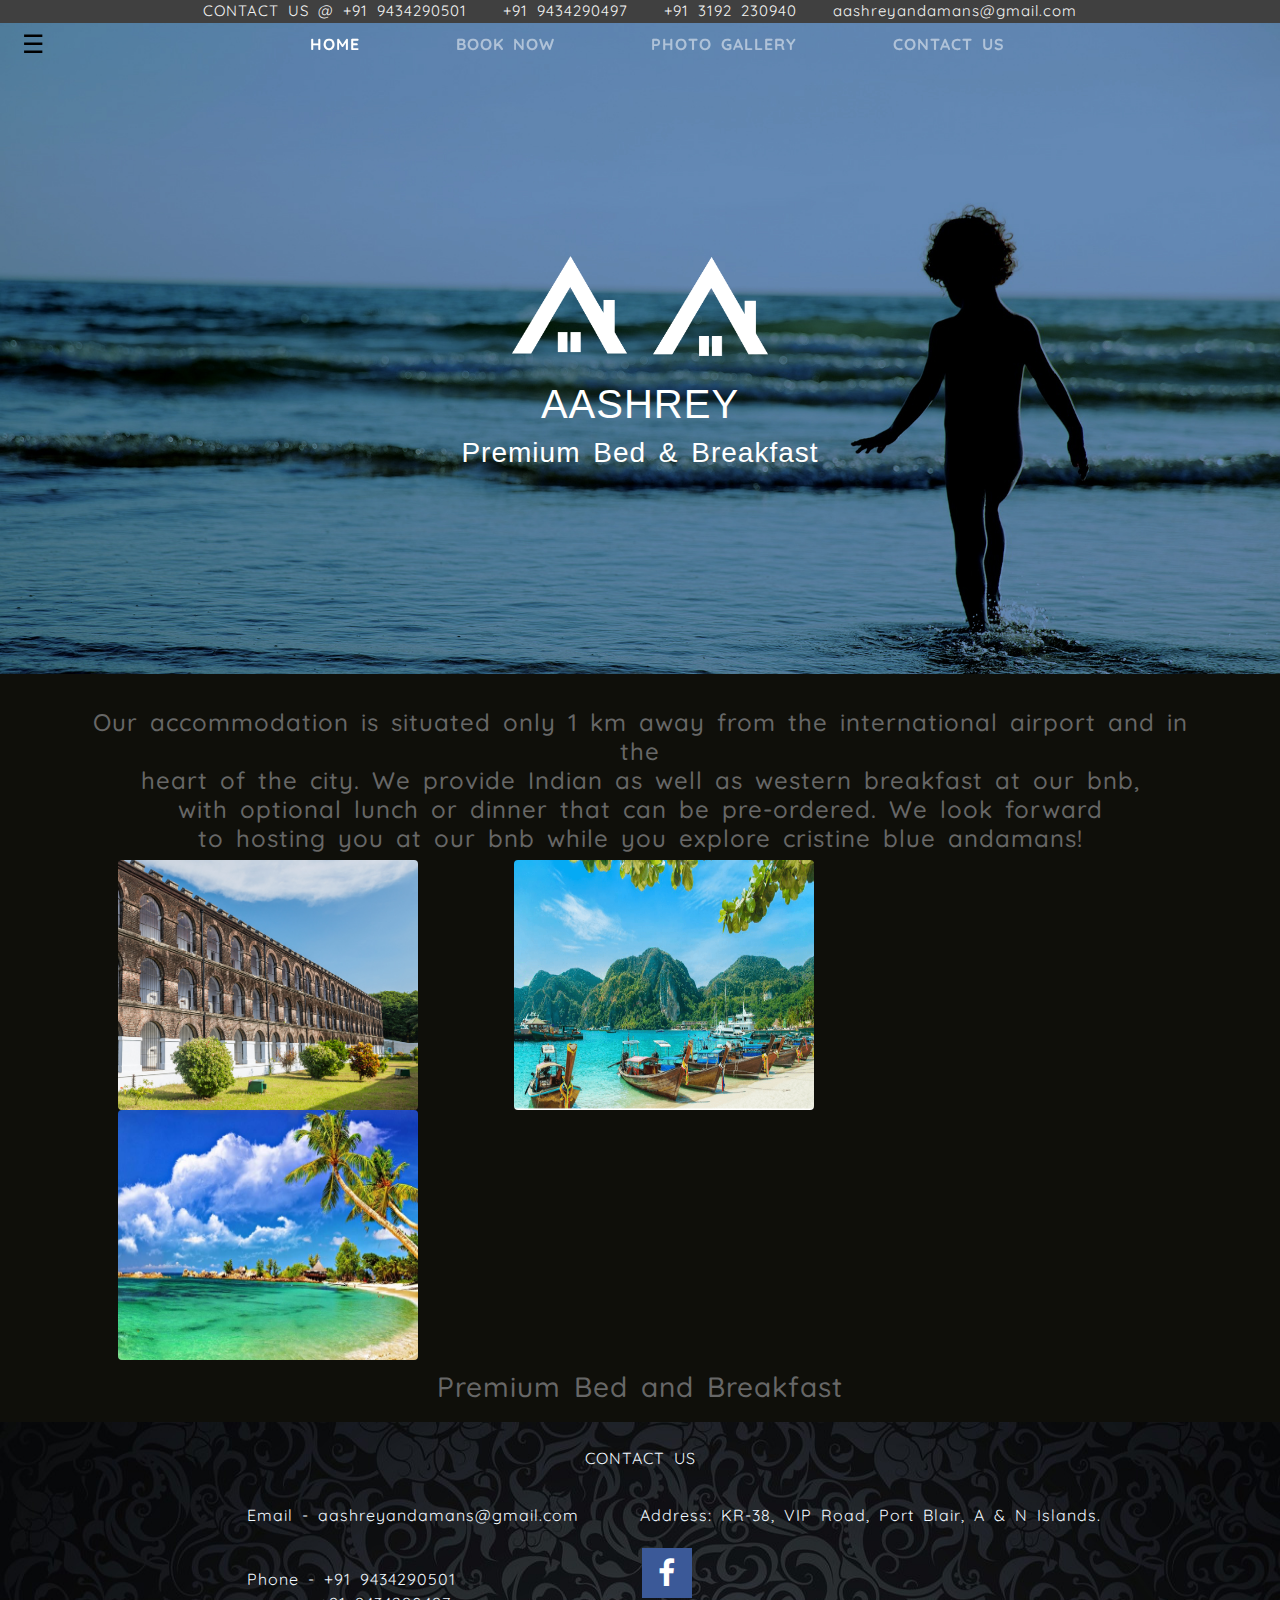
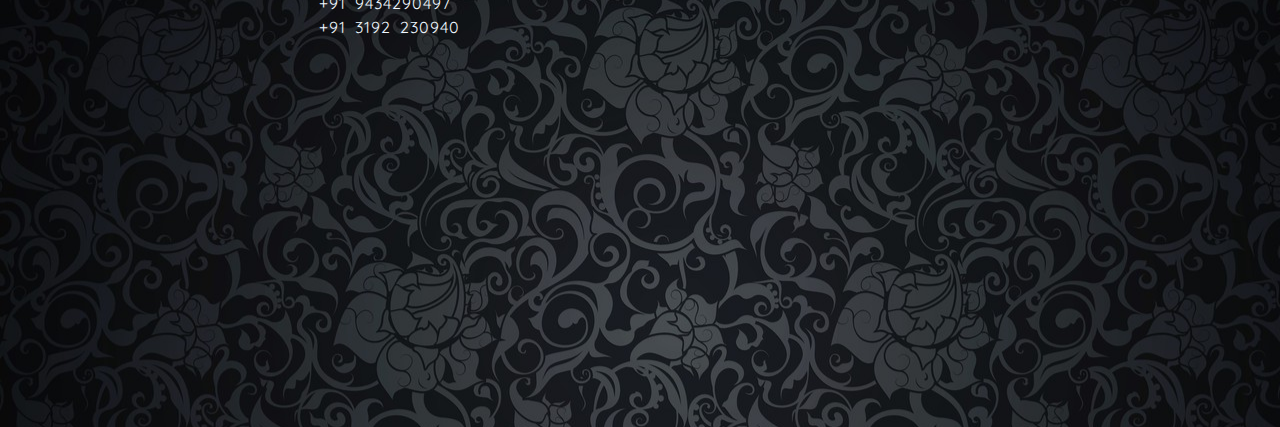
==== index.html @ 35cd5521 "Update index.html" ====
<!doctype html>
<html lang="en">
<head>
    <title>AASHREY</title>
    <meta charset="utf-8">
    <meta name="viewport" content="width=device-width, initial-scale=1, shrink-to-fit=no">
    
    <script src="JQuery/jquery.js" type="text/javascript"></script>
    <script src="JQuery/jquery.cycle.all.js" type="text/javascript"></script>
    
    <script src="https://cdn.jsdelivr.net/npm/popper.js@1.16.0/dist/umd/popper.min.js"></script>
    <script src="https://stackpath.bootstrapcdn.com/bootstrap/4.5.0/js/bootstrap.min.js"></script>
    
    <link rel="stylesheet" href="https://stackpath.bootstrapcdn.com/bootstrap/4.5.0/css/bootstrap.min.css">
    <link rel="stylesheet" href="https://maxcdn.bootstrapcdn.com/font-awesome/4.7.0/css/font-awesome.min.css">

        <script type="text/javascript" src="js/SCROLL.js"> </script>
        <link rel="stylesheet" href="css/scroll.css">
</head>
<body>
<div class="wrapper" > <!-- wrapper div starts -->
    
    <div class="fixed-bg bg-1">
    <div class="bs-example">
        <div class="header">
        <p> CONTACT US @ +91 9434290501 &nbsp;&nbsp; +91 9434290497 &nbsp;&nbsp; +91 3192 230940 &nbsp;&nbsp; aashreyandamans@gmail.com</p>
    </div>
    <nav class="navbar navbar-default nav-fill navbar-expand-md navbar-dark fixed-top pt-4" id="scrolled-nav">
        <div class="navbar-header">
            <button type="button" class="navbar-toggle" data-toggle="collapse" data-target=".navbar-collapse">&#9776;  
            </button>
        </div>
        <div class="collapse  navbar-collapse justify-content-center" id="navigatorbar">
            <div class="navbar-nav font-weight-bold" >
                <a href="index.html" class="nav-item nav-link px-5 active" >HOME</a>
                <a href="bookNow.html" class="nav-item nav-link px-5 " >BOOK NOW</a>
                <a href="photoGallery.html" class="nav-item nav-link px-5" >PHOTO GALLERY</a>
                <a href="contactUs.html" class="nav-item nav-link px-5" >CONTACT US</a>
                
            </div>
        </div>
    </nav>
        
        </div>
        
    <div class="homeNav">
    <center>
        <img style=" margin-top: 17%" src="LOGO.png" height= 100px width=20% alt="logo"/>
        <br><br> 
         <h1 id="heading-ash"> AASHREY </h1> 
        <br> <h3 id="bednbf"> Premium Bed & Breakfast </h3>
    </center>
      
    </div>
    <div class="scroll-bg" style="float:left;" >
      <br>
      <h4 style="text-align: center">
          Our accommodation is situated only 1 km away from the international airport and in the 
          <br> heart of the city. We provide Indian as well as western breakfast at our bnb, 
          <br> with optional lunch or dinner that can be pre-ordered. We look forward 
          <br> to hosting you at our bnb while you explore cristine blue andamans!
      <br>
      </h4>
     <img class="float-left rounded mx-5" src="images/03.jpg" height="250px" width="300px" />
     <img class="float-left rounded mx-5" src="images/01.png" height="250px" width="300px" />
     <img class="float-left rounded mx-5" src="images/02.jpg" height="250px" width="300px" /> 
      <br>
    </div>
  
  <div class="scroll-bg">
      <h3 style="text-align: center"><br>Premium Bed and Breakfast</h3>
  </div>
  
  </div>
    <div class="info">
            <br>
            <center>CONTACT US</center>
            <div class="row">
            <div class=column>
                

                <p style="margin-left: 40%; padding-top: 5%;">Email - aashreyandamans@gmail.com</p> <br>
                <p style="margin-left: 40%; ">Phone - +91 9434290501  <br> 
                &nbsp;&nbsp;&nbsp;&nbsp;&nbsp;&nbsp;&nbsp;  +91 9434290497  <br> 
                &nbsp;&nbsp;&nbsp;&nbsp;&nbsp;&nbsp;&nbsp; +91 3192 230940 </p> <br>
                
            </div>
            <div class="column">
                <p style="padding-top: 5%; "> Address: KR-38, VIP Road, Port Blair, A & N Islands. </p>
                <a href="#" class="fa fa-facebook"></a>
                
            </div>
                
                <div class="mapouter">
                    <div class="gmap_canvas">
                    <iframe width=80% height="300" id="gmap_canvas" src="https://www.google.com/maps/embed?pb=!1m23!1m12!1m3!1d3907.533449067932!2d92.7328556148088!3d11.656557291727973!2m3!1f0!2f0!3f0!3m2!1i1024!2i768!4f13.1!4m8!3e6!4m0!4m5!1s0x3088957f53201993%3A0x9c9247bc26d74f3f!2sAashrey%20Bed%20and%20Breakfast%2C%20VIP%20Rd%2C%20Thomas%20Colony%2C%20Junglighat%2C%20Port%20Blair%2C%20Andaman%20and%20Nicobar%20Islands%20744103!3m2!1d11.6565573!2d92.7350443!5e0!3m2!1sen!2sin!4v1604062869887!5m2!1sen!2sin" frameborder="0" scrolling="no" marginheight="0" marginwidth="0"></iframe><a href="https://2piratebay.org"></a>
                    </div>
                    <style>.mapouter{text-align:right;height:300px;position: relative; width:500px; }.gmap_canvas{overflow:hidden;background:none!important;height:300px;width:500px;}</style></div>
                
            </div>
        <br><br>
        </div>
</div> <!-- wrapper div ends-->
    
</body>
</html>
---- css/scroll.css ----
@import url('https://fonts.googleapis.com/css?family=Quicksand');
            @import url('https://db.onlinewebfonts.com/c/bd9805cba4fdbd10e6f9d097dab9225f?family=Chalkduster');
            html,body {
                
                width: 100%;
                margin: 0px;
                padding: 0px;
                overflow-x: hidden;
            }
            .wrapper {
                height: 100%;
                font-family: 'Quicksand', sans-serif;
                line-height: 1.5;
                word-spacing: 4px;
                letter-spacing: 1px;
            }

           .fixed-bg {
                background-attachment: fixed;
                background-repeat: no-repeat;
                background-size: cover;
                background-position: top center;
                height: 80%; 
                width: 100%;            
            }

            .fixed-bg h1 {
                display: inline-block;
                vertical-align: middle;
                
            }

            .scroll-bg {
                background-color: #0f0f0a;
                padding: 10px 70px;
                color: #676767;
            }
            /*first section*/
            .bg-1 {
                background-image: url("../images/bg1.jpg");
                background-color: bisque;
            }
            /*third section*/
            .bg-2 {
                background-image: url('https://www.dl.dropboxusercontent.com/s/jcord1lxh30e02z/bg2.jpg');
            }

            /* fifth section */

            .bg-3 {
                background-image: url('../images/bg3.jpg');
                background-color: bisque;
            }
            .img-scroll:hover {
                opacity: 0.6;
                cursor: pointer;
            }
            .img-scroll {
                border: 10px;
                border-radius: 10px;
            }
            #heading-ash{
                font-family: 'chalkduster', sans-serif;
                color: white;
            }
            #bednbf{
                font-family: 'chalkduster', sans-serif;
                color: white;
                margin-bottom: 16%;
            }
            .info {
                height: 100%;
                color: aliceblue;
                background-image: url(../images/black-dark-vintage-pattern-3872.jpg);
            }
.navbar-toggle
{
    font-size: 25px;
background:none; 
border:none;
}
            .fa {
                padding: 10px;
                font-size: 30px;
                width: 50px;
                text-align: center;
                text-decoration: none;
                margin: 5px 2px;
            }

            .fa:hover {
                opacity: 0.9;
            }

            .fa-facebook {
                background: #3B5998;
                color: white;
            }
            .fa-facebook:hover {
                background: #3B5998;
                color: white;
            }
            .column {
                float: left;
                width: 50%;
            }

            .row:after {
                content: "";
                display: table;
                clear: both;
            }
.header{
    background-color:#404040;
    color: whitesmoke;
    text-align: center;
    
    font-size: 15px;
}
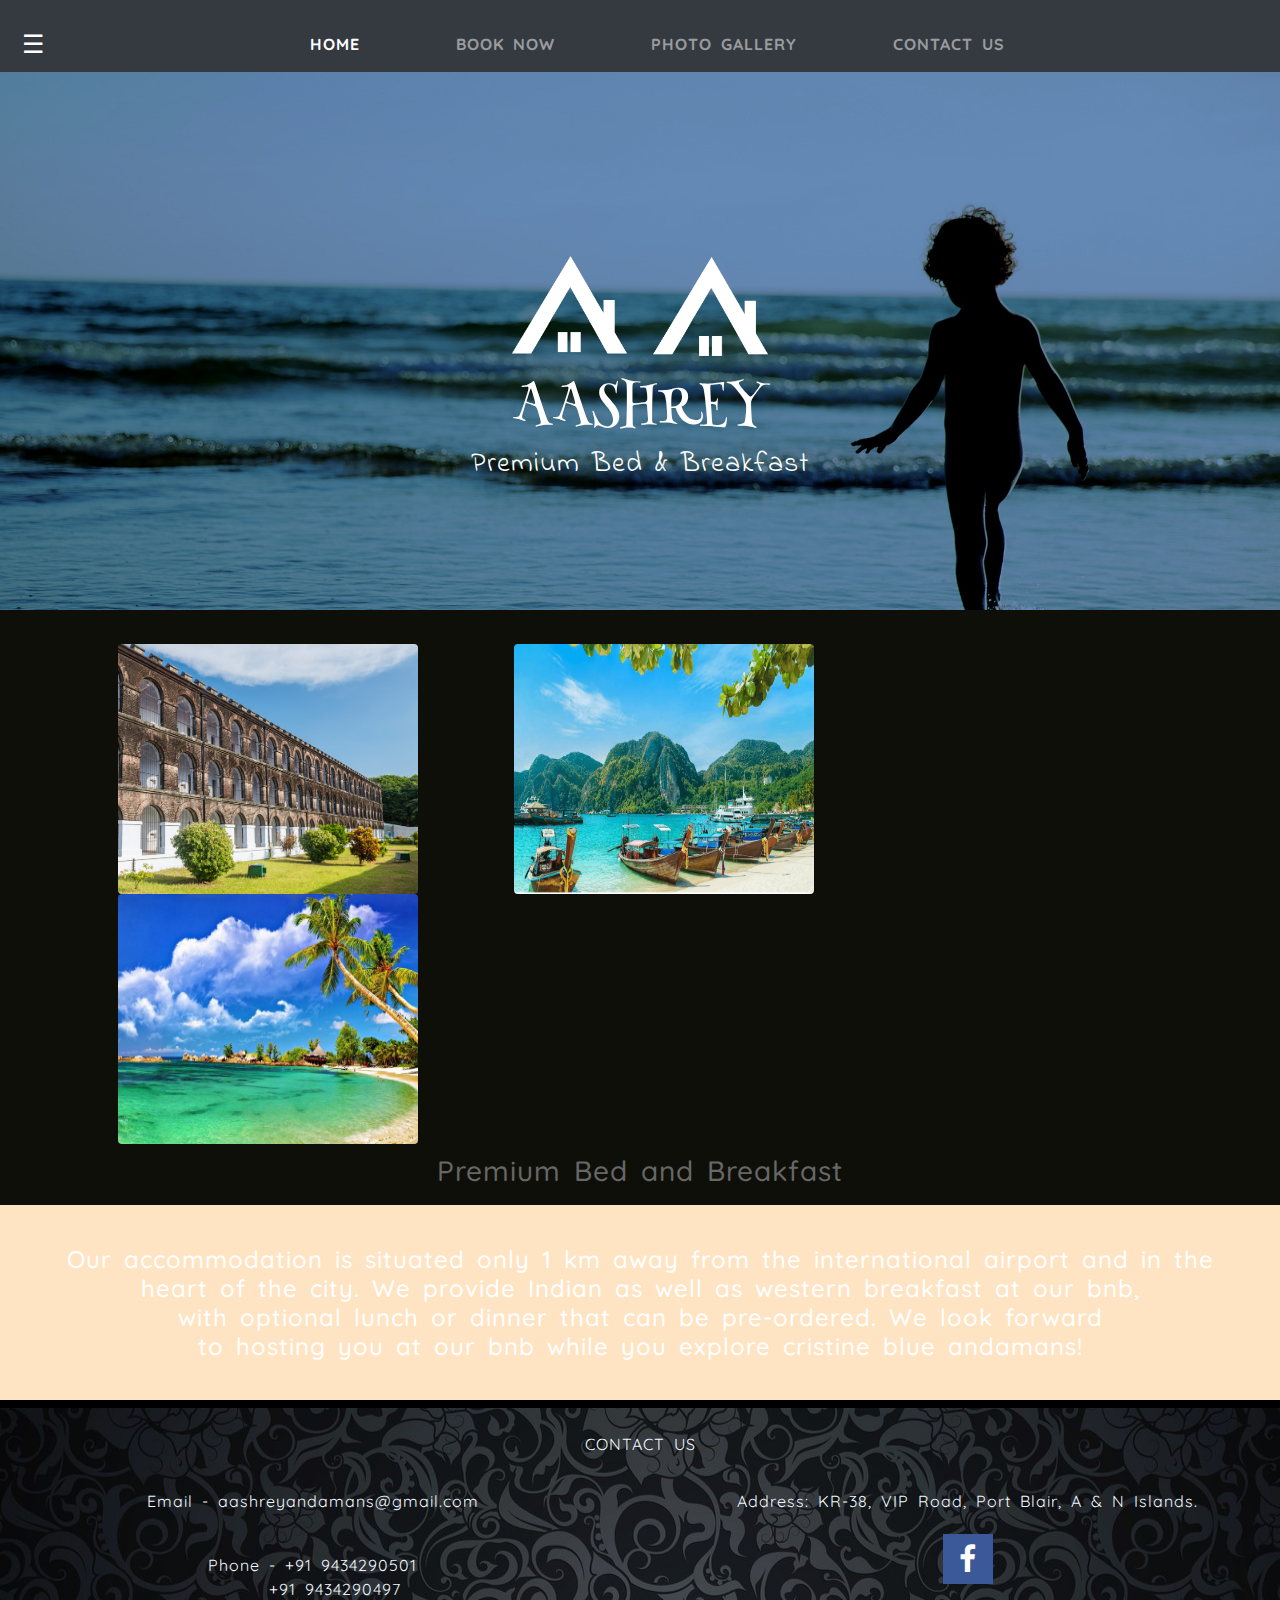
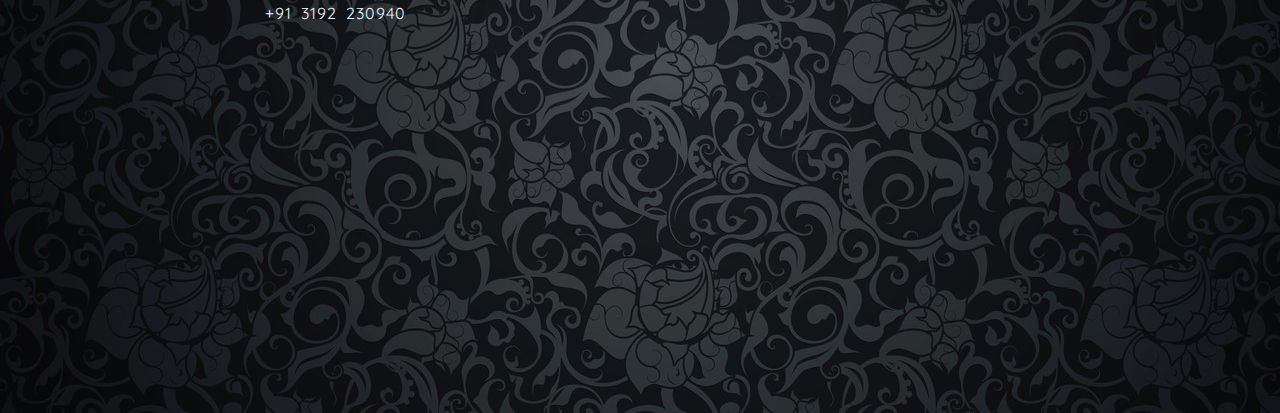
==== commit d2706e02: "updated v4" ====
--- a/index.html
+++ b/index.html
@@ -16,6 +16,8 @@
 
         <script type="text/javascript" src="js/SCROLL.js"> </script>
         <link rel="stylesheet" href="css/scroll.css">
+        <link href="https://fonts.googleapis.com/css2?family=Henny+Penny&display=swap" rel="stylesheet">
+    <link href="https://fonts.googleapis.com/css2?family=Indie+Flower&display=swap" rel="stylesheet">
 </head>
 <body>
 <div class="wrapper" > <!-- wrapper div starts -->
@@ -25,7 +27,7 @@
         <div class="header">
         <p> CONTACT US @ +91 9434290501 &nbsp;&nbsp; +91 9434290497 &nbsp;&nbsp; +91 3192 230940 &nbsp;&nbsp; aashreyandamans@gmail.com</p>
     </div>
-    <nav class="navbar navbar-default nav-fill navbar-expand-md navbar-dark fixed-top pt-4" id="scrolled-nav">
+    <nav class="navbar navbar-default bg-dark nav-fill navbar-expand-md navbar-dark fixed-top pt-4" id="scrolled-nav">
         <div class="navbar-header">
             <button type="button" class="navbar-toggle" data-toggle="collapse" data-target=".navbar-collapse">&#9776;  
             </button>
@@ -54,17 +56,12 @@
     </div>
     <div class="scroll-bg" style="float:left;" >
       <br>
-      <h4 style="text-align: center">
-          Our accommodation is situated only 1 km away from the international airport and in the 
-          <br> heart of the city. We provide Indian as well as western breakfast at our bnb, 
-          <br> with optional lunch or dinner that can be pre-ordered. We look forward 
-          <br> to hosting you at our bnb while you explore cristine blue andamans!
-      <br>
-      </h4>
-     <img class="float-left rounded mx-5" src="images/03.jpg" height="250px" width="300px" />
+        <center>
+      <img class="float-left rounded mx-5" src="images/03.jpg" height="250px" width="300px" />
      <img class="float-left rounded mx-5" src="images/01.png" height="250px" width="300px" />
      <img class="float-left rounded mx-5" src="images/02.jpg" height="250px" width="300px" /> 
       <br>
+        </center>
     </div>
   
   <div class="scroll-bg">
@@ -72,17 +69,28 @@
   </div>
   
   </div>
+    <div class="fixed-bg bg-1">
+        <center>
+        <h4 style="color:white; padding-top: 40px; padding-bottom: 40px;">
+          Our accommodation is situated only 1 km away from the international airport and in the 
+          <br> heart of the city. We provide Indian as well as western breakfast at our bnb, 
+          <br> with optional lunch or dinner that can be pre-ordered. We look forward 
+          <br> to hosting you at our bnb while you explore cristine blue andamans!
+      </h4>
+            </center>
+    </div>
     <div class="info">
             <br>
             <center>CONTACT US</center>
+        <center>
             <div class="row">
             <div class=column>
                 
-
-                <p style="margin-left: 40%; padding-top: 5%;">Email - aashreyandamans@gmail.com</p> <br>
-                <p style="margin-left: 40%; ">Phone - +91 9434290501  <br> 
-                &nbsp;&nbsp;&nbsp;&nbsp;&nbsp;&nbsp;&nbsp;  +91 9434290497  <br> 
-                &nbsp;&nbsp;&nbsp;&nbsp;&nbsp;&nbsp;&nbsp; +91 3192 230940 </p> <br>
+                
+             <p style=" padding-top: 5%;">Email - aashreyandamans@gmail.com</p> <br>
+                <p>Phone - +91 9434290501  <br> 
+                &nbsp;&nbsp;&nbsp;&nbsp;  +91 9434290497  <br> 
+                &nbsp;&nbsp;&nbsp;&nbsp; +91 3192 230940 </p> <br>
                 
             </div>
             <div class="column">
@@ -98,6 +106,7 @@
                     <style>.mapouter{text-align:right;height:300px;position: relative; width:500px; }.gmap_canvas{overflow:hidden;background:none!important;height:300px;width:500px;}</style></div>
                 
             </div>
+            </center>
         <br><br>
         </div>
 </div> <!-- wrapper div ends-->
--- a/css/scroll.css
+++ b/css/scroll.css
@@ -1,7 +1,8 @@
             @import url('https://fonts.googleapis.com/css?family=Quicksand');
             @import url('https://db.onlinewebfonts.com/c/bd9805cba4fdbd10e6f9d097dab9225f?family=Chalkduster');
+            
             html,body {
-                
+                background-color: black;
                 width: 100%;
                 margin: 0px;
                 padding: 0px;
@@ -60,25 +61,29 @@
                 border-radius: 10px;
             }
             #heading-ash{
-                font-family: 'chalkduster', sans-serif;
+                font-family: 'Henny Penny', cursive;
                 color: white;
+                font-size: 50px;
             }
             #bednbf{
-                font-family: 'chalkduster', sans-serif;
+                font-family: 'Indie Flower', cursive;
                 color: white;
-                margin-bottom: 16%;
+                margin-bottom: 10%;
             }
             .info {
                 height: 100%;
+                margin-top: 0;
                 color: aliceblue;
                 background-image: url(../images/black-dark-vintage-pattern-3872.jpg);
+                background-position: bottom left;
             }
-.navbar-toggle
-{
-    font-size: 25px;
-background:none; 
-border:none;
-}
+            .navbar-toggle
+            {
+                font-size: 25px;
+                background:none; 
+                border:none;
+                color: white;
+            }
             .fa {
                 padding: 10px;
                 font-size: 30px;
@@ -114,6 +119,5 @@
     background-color:#404040;
     color: whitesmoke;
     text-align: center;
-    
     font-size: 15px;
 }
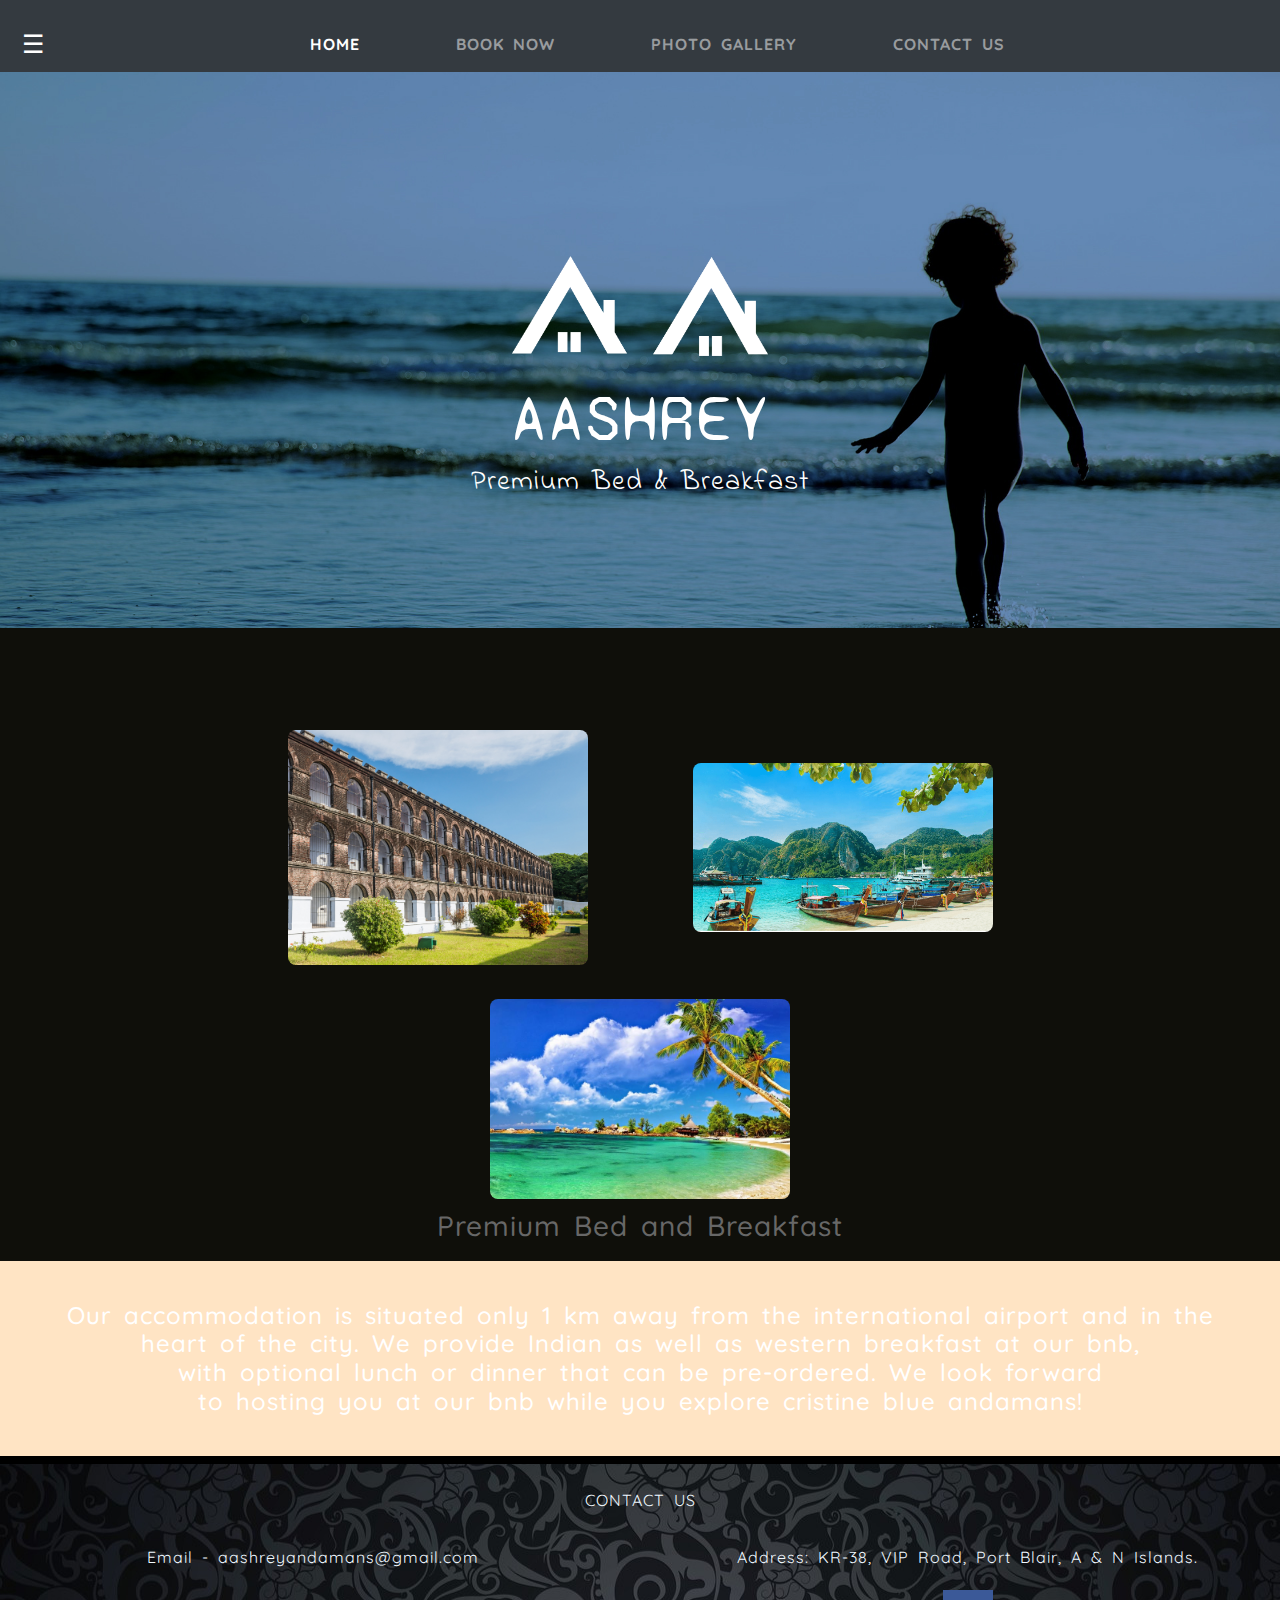
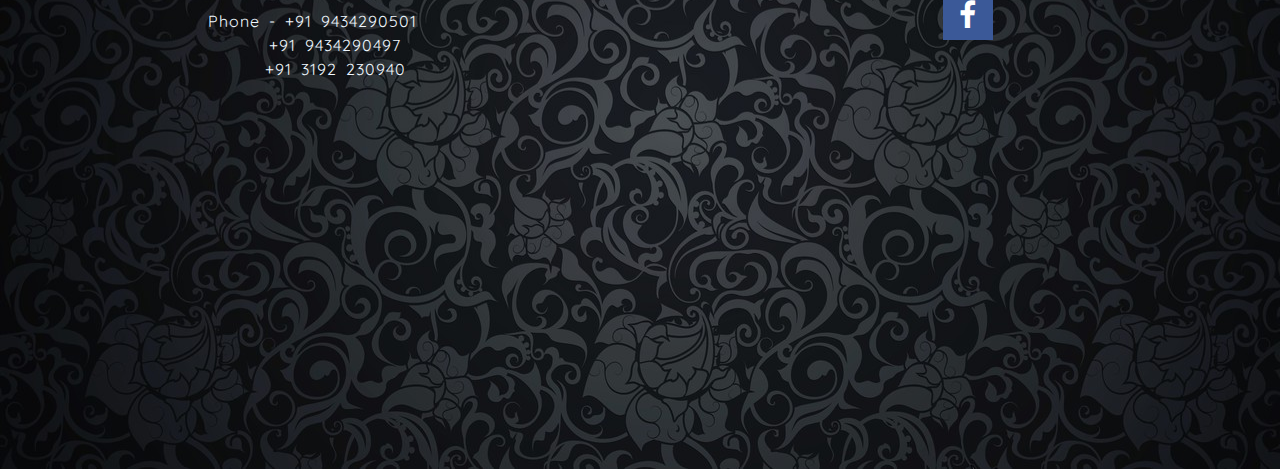
==== commit 52b5898f: "updated v5" ====
--- a/index.html
+++ b/index.html
@@ -16,7 +16,7 @@
 
         <script type="text/javascript" src="js/SCROLL.js"> </script>
         <link rel="stylesheet" href="css/scroll.css">
-        <link href="https://fonts.googleapis.com/css2?family=Henny+Penny&display=swap" rel="stylesheet">
+    <link href="https://fonts.googleapis.com/css2?family=Syne+Mono&display=swap" rel="stylesheet">
     <link href="https://fonts.googleapis.com/css2?family=Indie+Flower&display=swap" rel="stylesheet">
 </head>
 <body>
@@ -57,10 +57,12 @@
     <div class="scroll-bg" style="float:left;" >
       <br>
         <center>
-      <img class="float-left rounded mx-5" src="images/03.jpg" height="250px" width="300px" />
-     <img class="float-left rounded mx-5" src="images/01.png" height="250px" width="300px" />
-     <img class="float-left rounded mx-5" src="images/02.jpg" height="250px" width="300px" /> 
-      <br>
+            <div class="box mt">
+                <img class="img-fluid mx-5 ht-wt mt" src="images/03.jpg" height="250px" width="300px" />
+                <img class="img-fluid mx-5 ht-wt mt" src="images/01.png" height="250px" width="300px" />
+                <img class="img-fluid mx-5 ht-wt mt" src="images/02.jpg" height="250px" width="300px" /> 
+                <br>
+            </div>
         </center>
     </div>
   
--- a/css/scroll.css
+++ b/css/scroll.css
@@ -1,5 +1,4 @@
             @import url('https://fonts.googleapis.com/css?family=Quicksand');
-            @import url('https://db.onlinewebfonts.com/c/bd9805cba4fdbd10e6f9d097dab9225f?family=Chalkduster');
             
             html,body {
                 background-color: black;
@@ -52,18 +51,19 @@
                 background-image: url('../images/bg3.jpg');
                 background-color: bisque;
             }
-            .img-scroll:hover {
-                opacity: 0.6;
-                cursor: pointer;
+            .mt {
+                margin-top: 3%;
+                border-radius: 8px; 
             }
-            .img-scroll {
-                border: 10px;
-                border-radius: 10px;
+            .box {
+                height: 100%;
+                width: 100%;
+                               
             }
             #heading-ash{
-                font-family: 'Henny Penny', cursive;
+                font-family: 'Syne Mono', monospace;
                 color: white;
-                font-size: 50px;
+                font-size: 65px;
             }
             #bednbf{
                 font-family: 'Indie Flower', cursive;
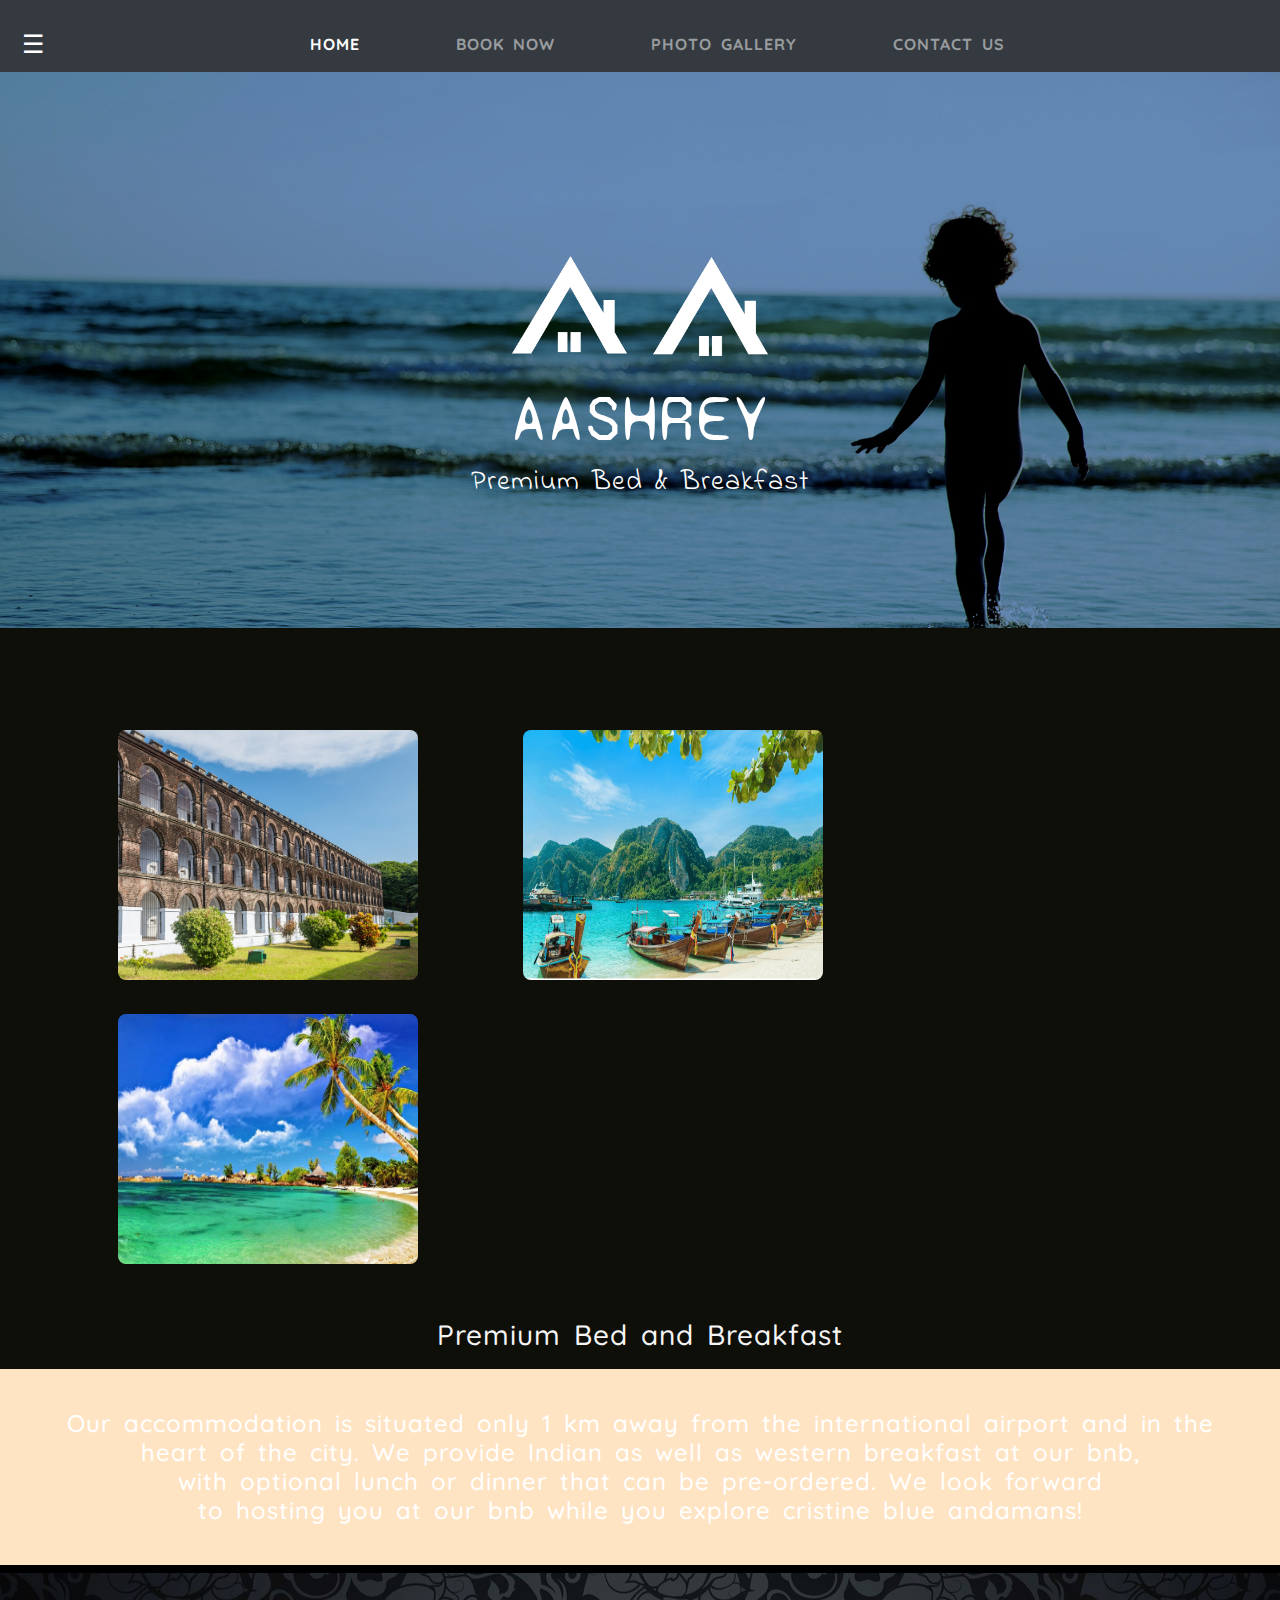
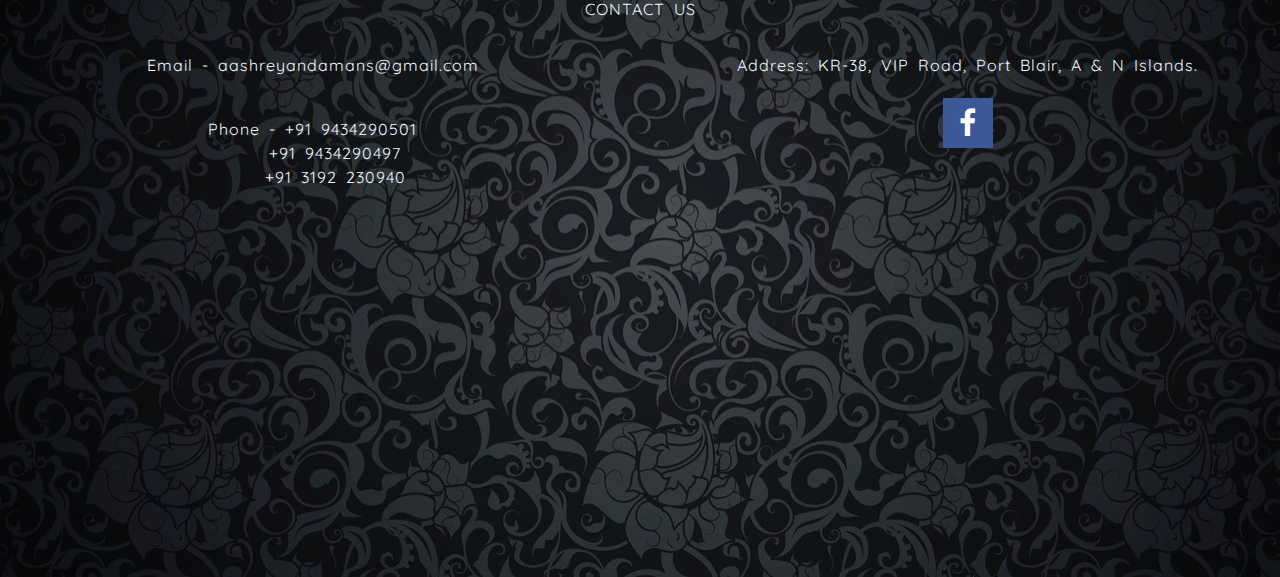
==== commit b297a300: "updated v6" ====
--- a/index.html
+++ b/index.html
@@ -54,16 +54,14 @@
     </center>
       
     </div>
-    <div class="scroll-bg" style="float:left;" >
+    <div class="scroll-bg">
       <br>
-        <center>
             <div class="box mt">
-                <img class="img-fluid mx-5 ht-wt mt" src="images/03.jpg" height="250px" width="300px" />
-                <img class="img-fluid mx-5 ht-wt mt" src="images/01.png" height="250px" width="300px" />
-                <img class="img-fluid mx-5 ht-wt mt" src="images/02.jpg" height="250px" width="300px" /> 
+                <img class="img-fluid mx-5 ht-wt mt" src="images/03.jpg"/>
+                <img class="img-fluid mx-5 ht-wt mt" src="images/01.png"/>
+                <img class="img-fluid mx-5 ht-wt mt" src="images/02.jpg"/> 
                 <br>
             </div>
-        </center>
     </div>
   
   <div class="scroll-bg">
--- a/css/scroll.css
+++ b/css/scroll.css
@@ -33,7 +33,7 @@
             .scroll-bg {
                 background-color: #0f0f0a;
                 padding: 10px 70px;
-                color: #676767;
+                color: whitesmoke;
             }
             /*first section*/
             .bg-1 {
@@ -59,6 +59,10 @@
                 height: 100%;
                 width: 100%;
                                
+            }
+            .ht-wt {
+                height: 250px;
+                width: 300px;
             }
             #heading-ash{
                 font-family: 'Syne Mono', monospace;
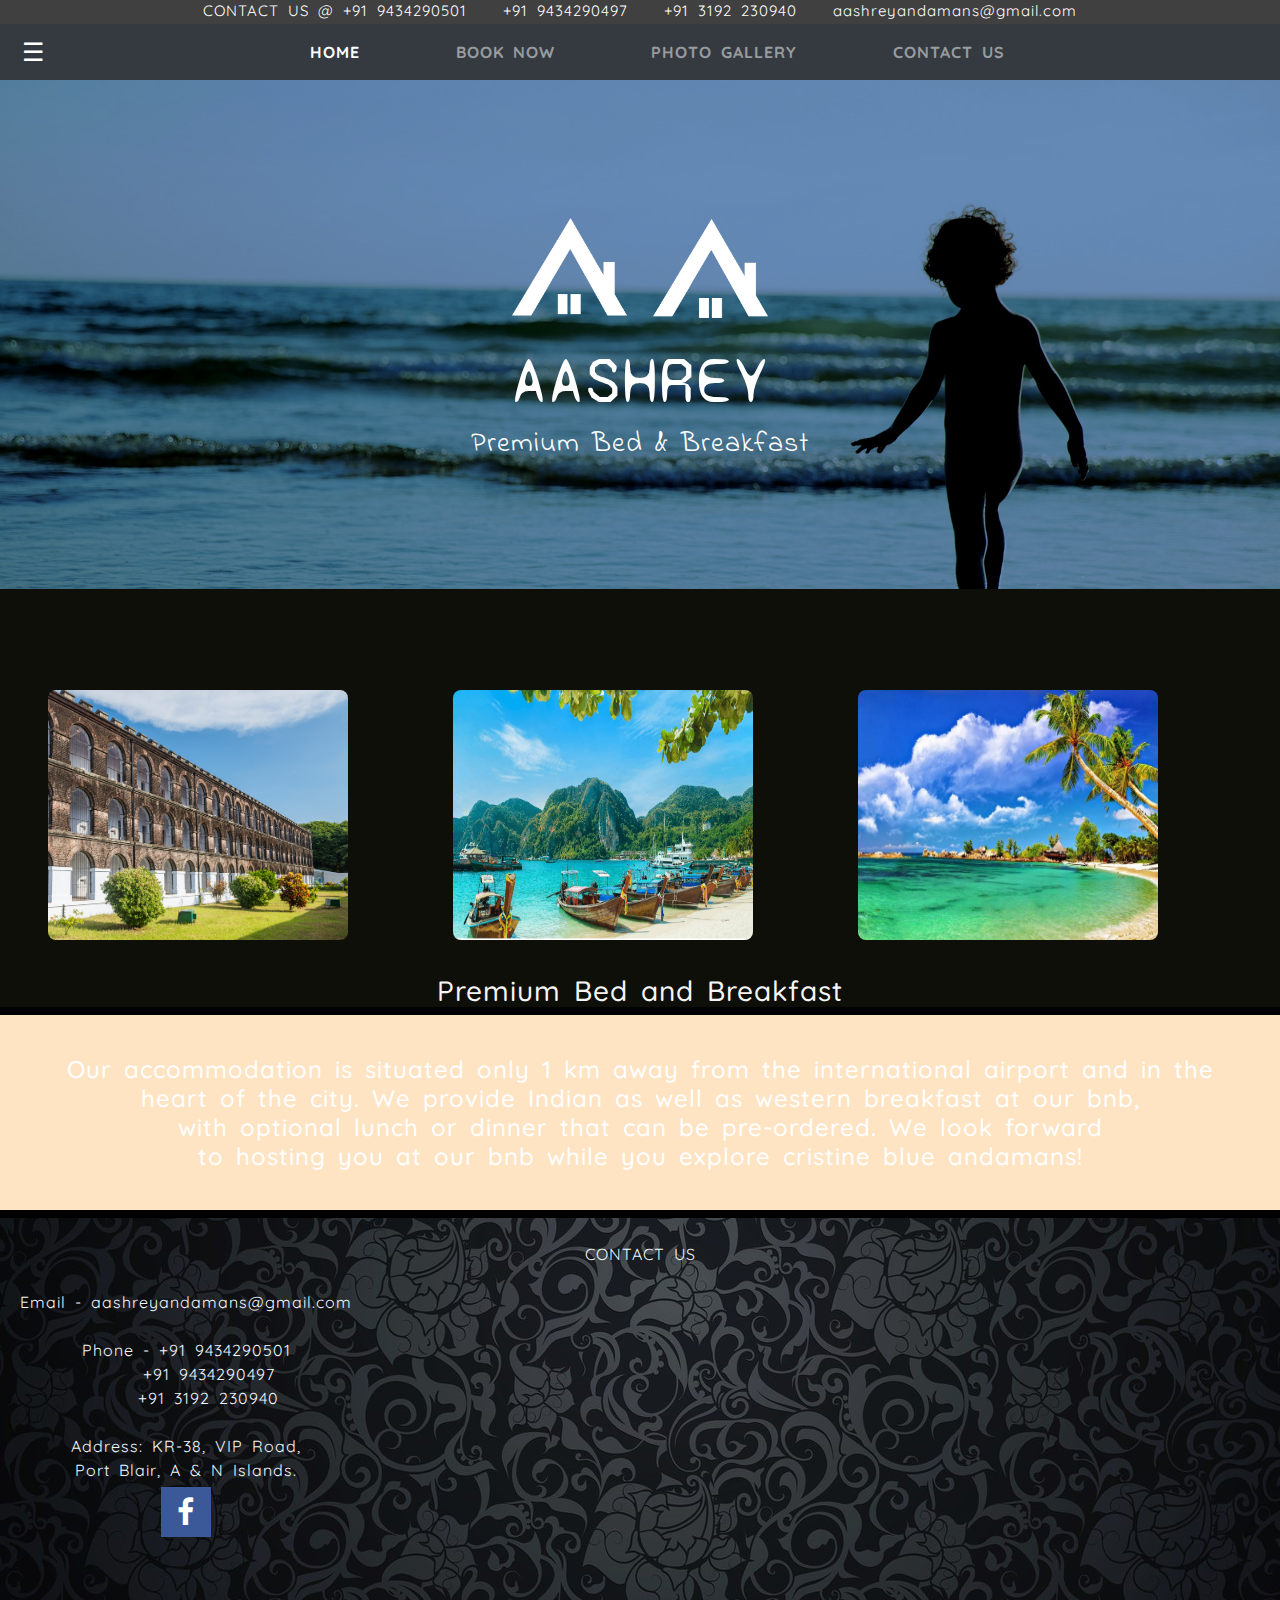
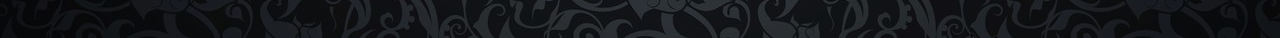
==== commit 46e00730: "updated v7" ====
--- a/index.html
+++ b/index.html
@@ -24,10 +24,13 @@
     
     <div class="fixed-bg bg-1">
     <div class="bs-example">
-        <div class="header">
+    <nav class="fixed-top">
+    <div class="header">
         <p> CONTACT US @ +91 9434290501 &nbsp;&nbsp; +91 9434290497 &nbsp;&nbsp; +91 3192 230940 &nbsp;&nbsp; aashreyandamans@gmail.com</p>
     </div>
-    <nav class="navbar navbar-default bg-dark nav-fill navbar-expand-md navbar-dark fixed-top pt-4" id="scrolled-nav">
+    </nav>
+    <nav class="navbar navbar-default bg-dark nav-fill navbar-expand-md navbar-dark fixed-top mt-4" id="scrolled-nav">
+        
         <div class="navbar-header">
             <button type="button" class="navbar-toggle" data-toggle="collapse" data-target=".navbar-collapse">&#9776;  
             </button>
@@ -82,28 +85,33 @@
     <div class="info">
             <br>
             <center>CONTACT US</center>
+        <br>
         <center>
             <div class="row">
-            <div class=column>
+           
+             <p style="padding-left: 35px;">Email - aashreyandamans@gmail.com
+                <br><br>
+                Phone - +91 9434290501
+                    <br> 
+                &nbsp;&nbsp;&nbsp;&nbsp;  +91 9434290497  
+                    <br> 
+                &nbsp;&nbsp;&nbsp;&nbsp; +91 3192 230940
+                <br><br>
+                 Address: KR-38, VIP Road, 
+                    <br>Port Blair, A & N Islands.
                 
-                
-             <p style=" padding-top: 5%;">Email - aashreyandamans@gmail.com</p> <br>
-                <p>Phone - +91 9434290501  <br> 
-                &nbsp;&nbsp;&nbsp;&nbsp;  +91 9434290497  <br> 
-                &nbsp;&nbsp;&nbsp;&nbsp; +91 3192 230940 </p> <br>
-                
-            </div>
-            <div class="column">
-                <p style="padding-top: 5%; "> Address: KR-38, VIP Road, Port Blair, A & N Islands. </p>
+                <br>
                 <a href="#" class="fa fa-facebook"></a>
-                
-            </div>
-                
-                <div class="mapouter">
+                </p>
+                <div class="mapouter column">
+                    
                     <div class="gmap_canvas">
-                    <iframe width=80% height="300" id="gmap_canvas" src="https://www.google.com/maps/embed?pb=!1m23!1m12!1m3!1d3907.533449067932!2d92.7328556148088!3d11.656557291727973!2m3!1f0!2f0!3f0!3m2!1i1024!2i768!4f13.1!4m8!3e6!4m0!4m5!1s0x3088957f53201993%3A0x9c9247bc26d74f3f!2sAashrey%20Bed%20and%20Breakfast%2C%20VIP%20Rd%2C%20Thomas%20Colony%2C%20Junglighat%2C%20Port%20Blair%2C%20Andaman%20and%20Nicobar%20Islands%20744103!3m2!1d11.6565573!2d92.7350443!5e0!3m2!1sen!2sin!4v1604062869887!5m2!1sen!2sin" frameborder="0" scrolling="no" marginheight="0" marginwidth="0"></iframe><a href="https://2piratebay.org"></a>
+                        <p align="center">
+                            <iframe  height="300" width="500" id="gmap_canvas" src="https://www.google.com/maps/embed?pb=!1m23!1m12!1m3!1d3907.533449067932!2d92.7328556148088!3d11.656557291727973!2m3!1f0!2f0!3f0!3m2!1i1024!2i768!4f13.1!4m8!3e6!4m0!4m5!1s0x3088957f53201993%3A0x9c9247bc26d74f3f!2sAashrey%20Bed%20and%20Breakfast%2C%20VIP%20Rd%2C%20Thomas%20Colony%2C%20Junglighat%2C%20Port%20Blair%2C%20Andaman%20and%20Nicobar%20Islands%20744103!3m2!1d11.6565573!2d92.7350443!5e0!3m2!1sen!2sin!4v1604062869887!5m2!1sen!2sin" frameborder="0" scrolling="no" marginheight="0" marginwidth="0"> </iframe>
+                        </p>
                     </div>
-                    <style>.mapouter{text-align:right;height:300px;position: relative; width:500px; }.gmap_canvas{overflow:hidden;background:none!important;height:300px;width:500px;}</style></div>
+                    <style>.mapouter{height:300px;position: relative; width:800px; }</style>
+                </div>
                 
             </div>
             </center>
--- a/css/scroll.css
+++ b/css/scroll.css
@@ -29,10 +29,8 @@
                 vertical-align: middle;
                 
             }
-
             .scroll-bg {
                 background-color: #0f0f0a;
-                padding: 10px 70px;
                 color: whitesmoke;
             }
             /*first section*/
@@ -109,19 +107,16 @@
                 background: #3B5998;
                 color: white;
             }
-            .column {
-                float: left;
-                width: 50%;
-            }
 
             .row:after {
                 content: "";
                 display: table;
                 clear: both;
             }
-.header{
-    background-color:#404040;
-    color: whitesmoke;
-    text-align: center;
-    font-size: 15px;
-}
+            .header{
+                background-color:#404040;
+                color: white;
+                text-align: center;
+                font-size: 15px;
+                padding-bottom: 1px;
+            }
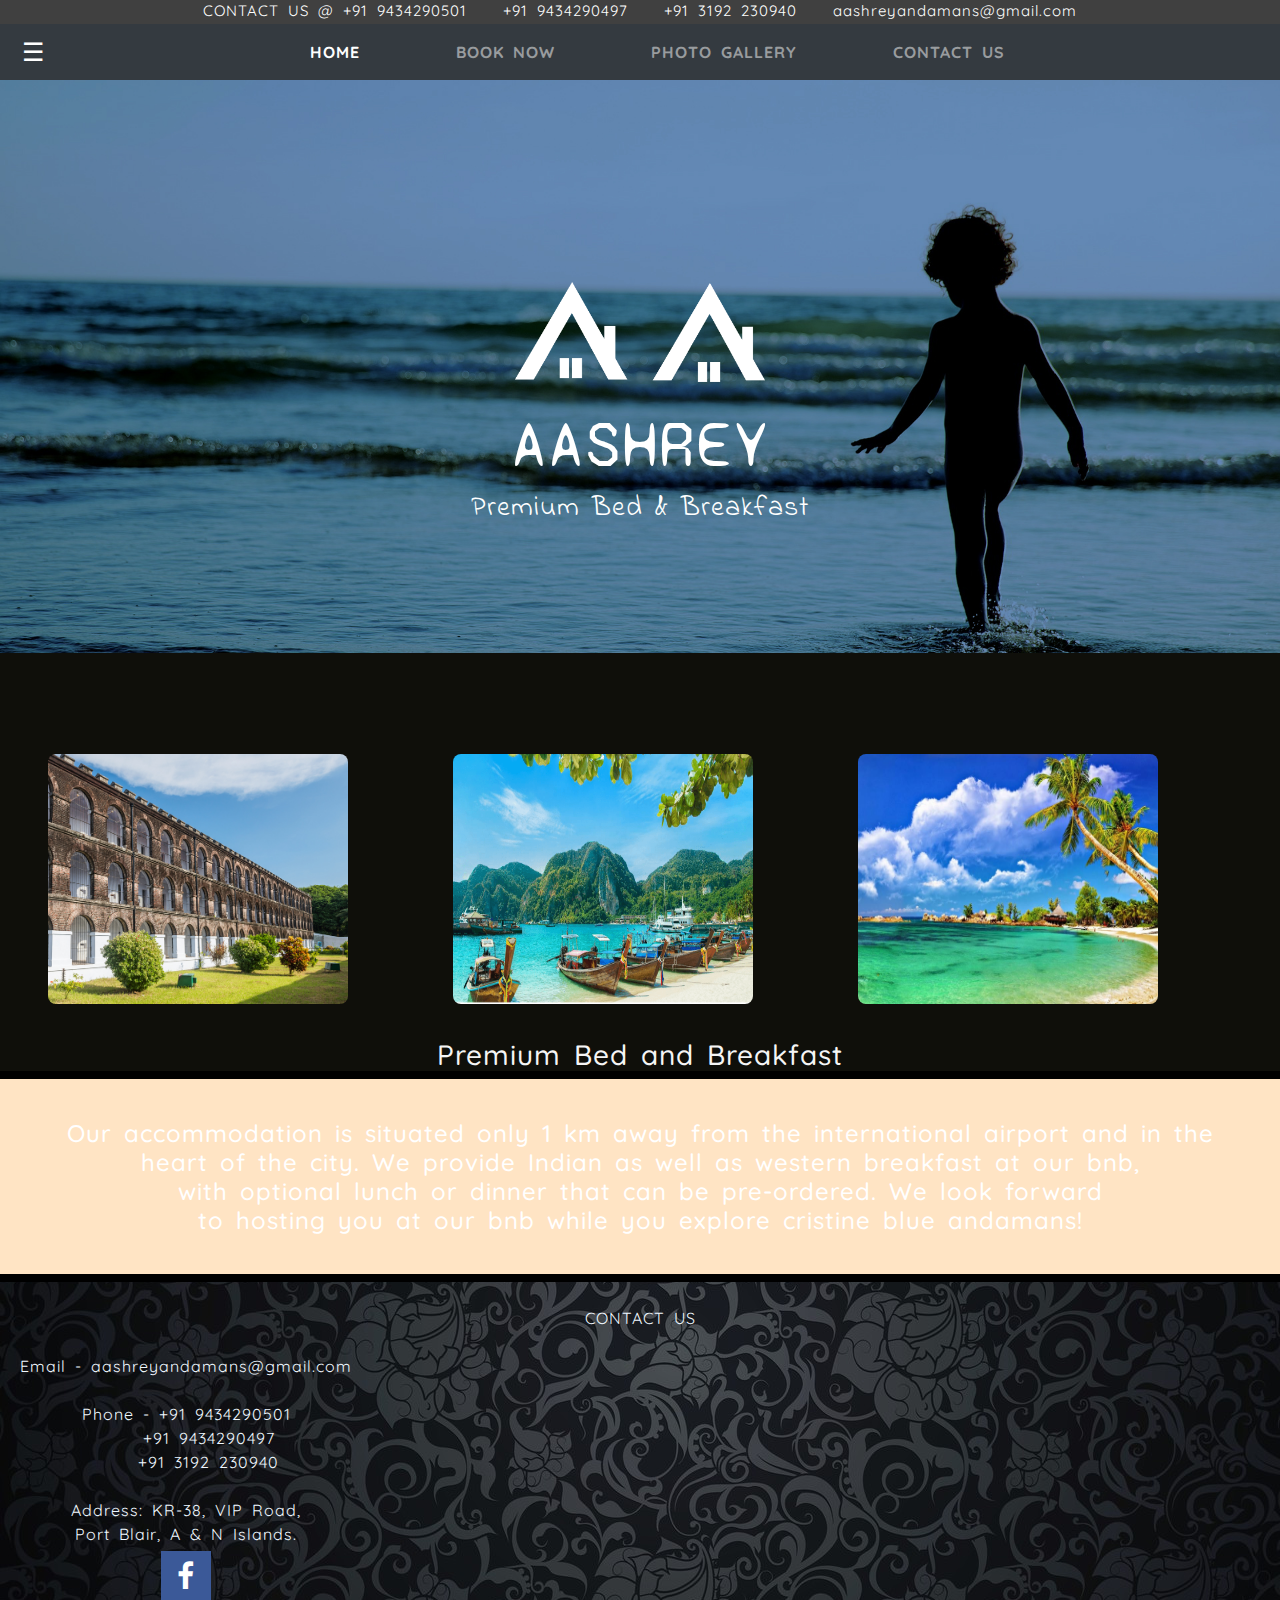
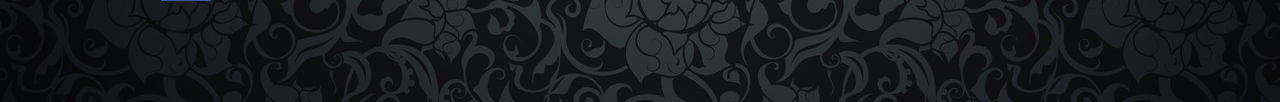
==== commit 372ee9d7: "updated v7" ====
--- a/index.html
+++ b/index.html
@@ -50,7 +50,7 @@
         
     <div class="homeNav">
     <center>
-        <img style=" margin-top: 17%" src="LOGO.png" height= 100px width=20% alt="logo"/>
+        <img style=" margin-top: 22%" src="LOGO.png" height= 100px width=250 alt="logo"/>
         <br><br> 
          <h1 id="heading-ash"> AASHREY </h1> 
         <br> <h3 id="bednbf"> Premium Bed & Breakfast </h3>
--- a/css/scroll.css
+++ b/css/scroll.css
@@ -19,7 +19,7 @@
                 background-attachment: fixed;
                 background-repeat: no-repeat;
                 background-size: cover;
-                background-position: top center;
+                background-position: top right;
                 height: 80%; 
                 width: 100%;            
             }
